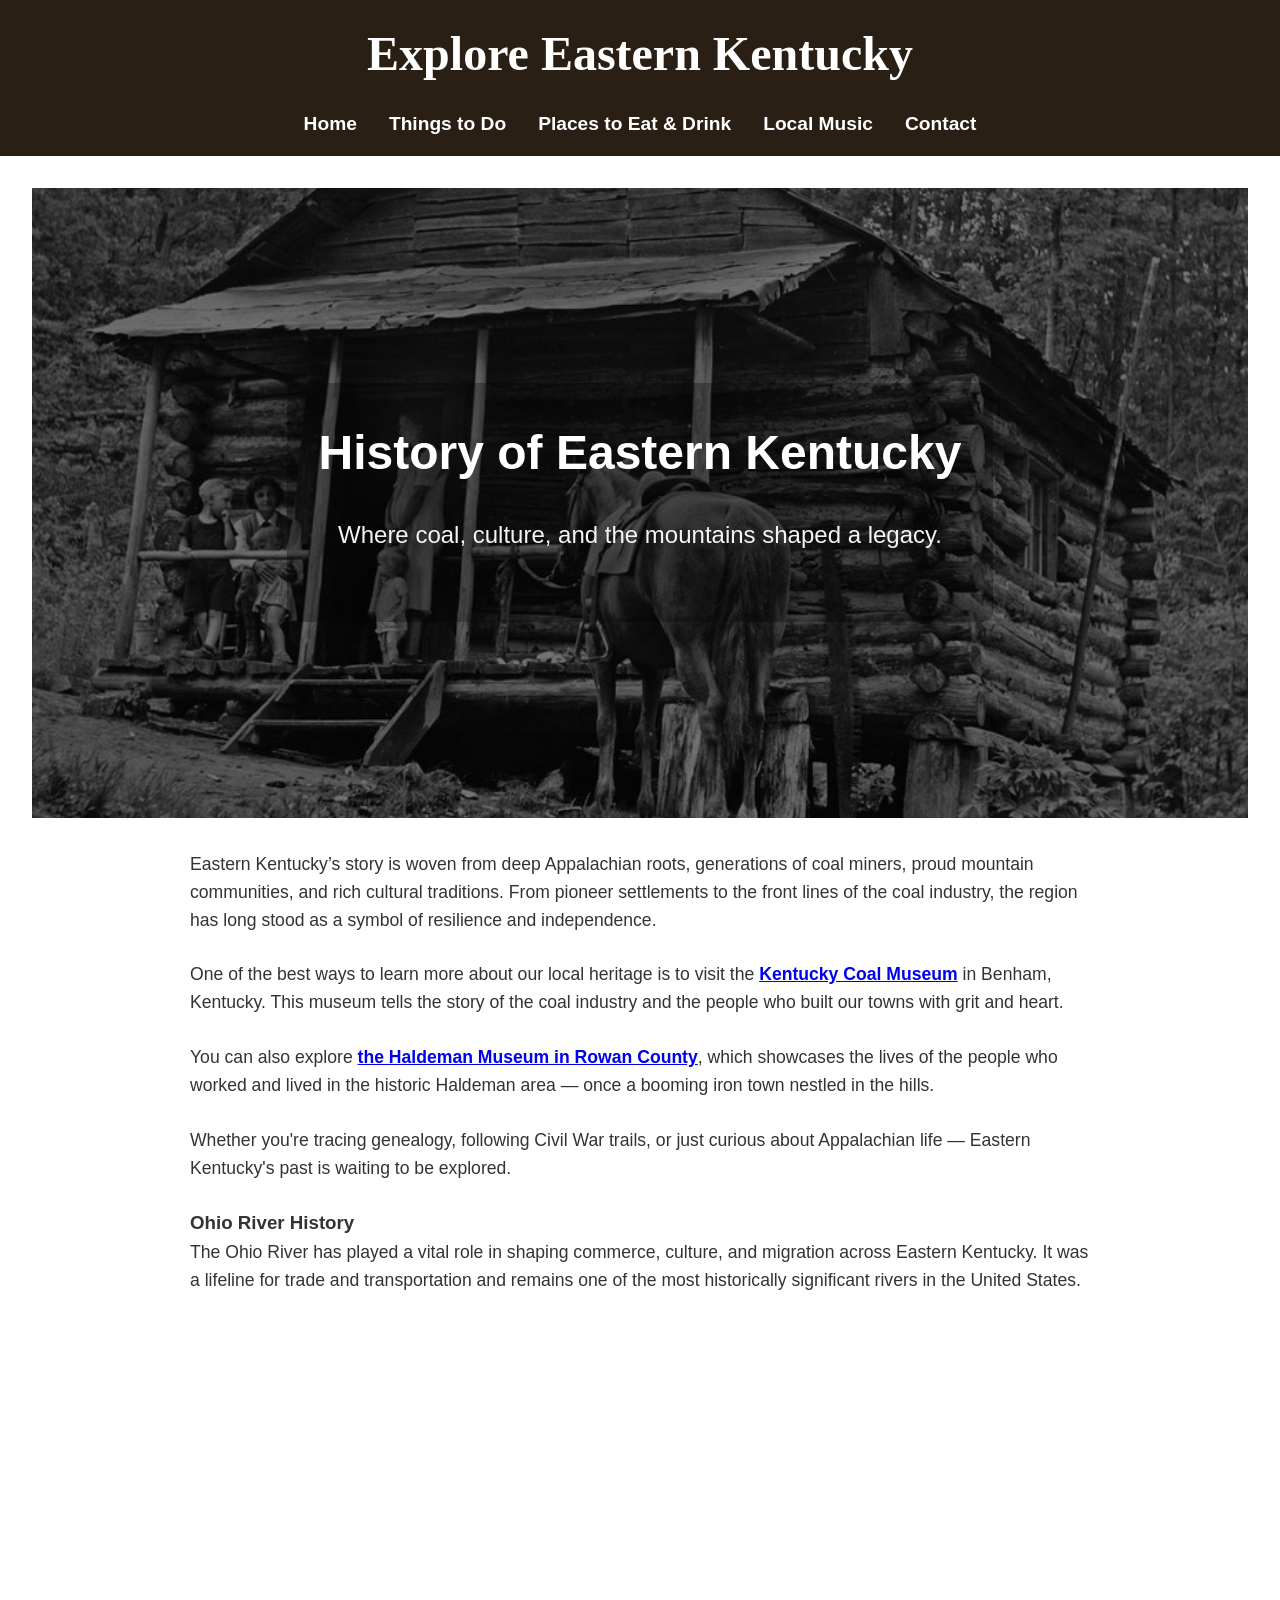
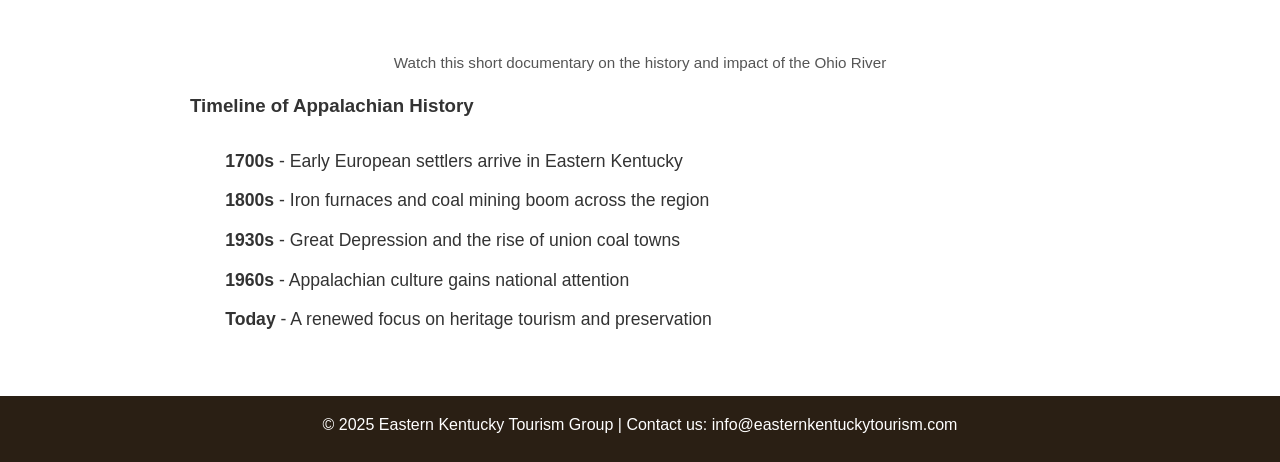
==== history.html @ e4c574b4 "Add files via upload" ====
<!DOCTYPE html>
<!-- 
Student Name: Jessie Conn
File Name: history.html
Date: 04/24/2025
-->

<html lang="en">
<head>
    <meta charset="UTF-8">
    <meta name="viewport" content="width=device-width, initial-scale=1.0">
    <title>History of Eastern Kentucky</title>
    <link rel="stylesheet" href="css/styles.min.css">
</head>
<body>
    <header>
        <h1>Explore Eastern Kentucky</h1>
        <nav>
            <ul>
                <li><a href="index.html">Home</a></li>
                <li><a href="things-to-do.html">Things to Do</a></li>
                <li><a href="places-to-eat.html">Places to Eat & Drink</a></li>
                <li><a href="local-music.html">Local Music</a></li>
                <li><a href="contact.html">Contact</a></li>
            </ul>
        </nav>
    </header>

    <main>
        <section class="hero-history">
            <div class="hero-content">
                <h2>History of Eastern Kentucky</h2>
                <p>Where coal, culture, and the mountains shaped a legacy.</p>
            </div>
        </section>

        <div class="content-wrapper">
            <section id="history">
                <p>Eastern Kentucky’s story is woven from deep Appalachian roots, generations of coal miners, proud mountain communities, and rich cultural traditions. From pioneer settlements to the front lines of the coal industry, the region has long stood as a symbol of resilience and independence.</p>

                <p>One of the best ways to learn more about our local heritage is to visit the 
                    <a href="https://kycoalmuseum.southeast.kctcs.edu/" target="_blank"><strong>Kentucky Coal Museum</strong></a> in Benham, Kentucky. This museum tells the story of the coal industry and the people who built our towns with grit and heart.</p>

                <p>You can also explore <a href="https://www.facebook.com/TheHaldemanMuseum/" target="_blank"><strong>the Haldeman Museum in Rowan County</strong></a>, which showcases the lives of the people who worked and lived in the historic Haldeman area — once a booming iron town nestled in the hills.</p>

                <p>Whether you're tracing genealogy, following Civil War trails, or just curious about Appalachian life — Eastern Kentucky's past is waiting to be explored.</p>

                <h3>Ohio River History</h3>
                <p>The Ohio River has played a vital role in shaping commerce, culture, and migration across Eastern Kentucky. It was a lifeline for trade and transportation and remains one of the most historically significant rivers in the United States.</p>

                <figure>
                    <iframe width="100%" height="315" src="https://www.youtube.com/embed/X4oicSrUqPk" title="Ohio River History Documentary" frameborder="0" allowfullscreen></iframe>
                    <figcaption style="text-align: center; font-size: 0.95em; margin-top: 0.5em;">
                        Watch this short documentary on the history and impact of the Ohio River
                    </figcaption>
                </figure>

                <h3>Timeline of Appalachian History</h3>
                <ol>
                    <li><strong>1700s</strong> - Early European settlers arrive in Eastern Kentucky</li>
                    <li><strong>1800s</strong> - Iron furnaces and coal mining boom across the region</li>
                    <li><strong>1930s</strong> - Great Depression and the rise of union coal towns</li>
                    <li><strong>1960s</strong> - Appalachian culture gains national attention</li>
                    <li><strong>Today</strong> - A renewed focus on heritage tourism and preservation</li>
                </ol>
            </section>
        </div>
    </main>

    <footer>
        <p>&copy; 2025 Eastern Kentucky Tourism Group | Contact us: info@easternkentuckytourism.com</p>
    </footer>
</body>
</html>
---- css/styles.min.css ----
/* Author: Jessie Conn File Name: styles.min.css Date: 04/24/2025 */body,h1,h2,h3,p,ul,li,figure,figcaption{margin:0;padding:0;list-style:none;border:0}body{font-family:Arial,sans-serif;background-color:#f4f4f4;color:#333;line-height:1.6}header{background-color:#2a1f14;color:white;padding:1em;text-align:center}header h1{font-size:3em;font-family:"Emblema One",serif}header nav{margin-top:1em}header nav ul{display:flex;justify-content:center;padding:0}header nav ul li{margin:0 1em}header nav ul li a{color:white;text-decoration:none;font-size:1.2em;font-weight:bold}header nav ul li a:hover{text-decoration:underline}main{padding:2em;background-color:white}.content-wrapper{max-width:900px;margin:0 auto}section{margin-bottom:2em}section h2{font-size:2em;margin-bottom:1em;color:#2a1f14}section p{font-size:1.1em;margin-bottom:1.5em}section ul{font-size:1.1em}section ul li{margin-bottom:1.5em}ol{margin:1.5em 0;padding-left:2em;font-size:1.1em;color:#333}ol li{margin-bottom:0.75em;line-height:1.5}form{margin-top:2em;display:flex;flex-direction:column;gap:1em;max-width:600px}label{font-weight:bold}input,select,textarea{padding:0.75em;border:1px solid #ccc;border-radius:5px;transition:border-color .3s,box-shadow .3s;font-size:1em}input:focus,select:focus,textarea:focus{border-color:#2a1f14;box-shadow:0 0 5px rgba(42,31,20,.6);outline:none}button,.menu-toggle{padding:0.75em;background-color:#2a1f14;color:white;border:none;border-radius:5px;font-weight:bold;cursor:pointer;transition:background-color .3s ease}button:hover,.menu-toggle:hover{background-color:#3e2f22}.menu-button-wrapper{display:flex;justify-content:center;margin-top:0.5em}figure{margin:1em 0}figure img{max-width:100%;height:auto;border-radius:8px;margin-top:0.5em}figcaption{font-size:.9em;text-align:center;color:#555;margin-top:0.5em}.music-img,.menu-img{max-width:70%;height:auto;display:block;margin:1em auto;border-radius:8px}table{width:100%;border-collapse:collapse;margin-top:1em;background-color:#fff}th,td{border:1px solid #ccc;padding:0.75em;text-align:left;vertical-align:top}th{background-color:#f4f4f4;color:#2a1f14;font-weight:bold}.menu-table{background-color:#fff8e1;border:2px solid #5d4037;padding:1.5em;border-radius:12px;box-shadow:2px 2px 6px rgba(0,0,0,.15);max-width:90%;margin:1.5em auto}.menu-table th{background-color:#ffe0b2;color:#4e342e;font-weight:bold}.menu-table td{background-color:#fffaf0}audio{display:block;margin:1em 0;width:100%;max-width:600px}.hero{background:url("../images/eky.jpg") no-repeat center center;background-size:cover;height:90vh;display:flex;align-items:center;justify-content:center;text-align:center;position:relative;color:white}.hero::before{content:"";position:absolute;top:0;left:0;right:0;bottom:0;background-color:rgba(0,0,0,.4);z-index:1}.hero-content{z-index:2;padding:2em;background-color:rgba(0,0,0,.3);border-radius:10px}.hero-content h2{font-size:3em;margin-bottom:0.5em;color:#fff}.hero-content p{font-size:1.5em;color:#f4f4f4}.hero-history{background:url("../images/cabin.jpg") no-repeat center center;background-size:cover;height:70vh;display:flex;align-items:center;justify-content:center;text-align:center;position:relative;color:white}.hero-history::before{content:"";position:absolute;top:0;left:0;right:0;bottom:0;background-color:rgba(0,0,0,.5);z-index:1}.hero-history .hero-content{z-index:2;padding:2em;background-color:rgba(0,0,0,.3);border-radius:10px}.hero-music{background:url("../images/instruments.jpg") no-repeat center center;background-size:cover;height:70vh;display:flex;align-items:center;justify-content:center;text-align:center;position:relative;color:white}.hero-music::before{content:"";position:absolute;top:0;left:0;right:0;bottom:0;background-color:rgba(0,0,0,.4);z-index:1}.hero-music .hero-content{z-index:2;padding:2em;background-color:rgba(0,0,0,.3);border-radius:10px}#confirmation{font-weight:bold;margin-top:1em;opacity:0;visibility:hidden;transition:opacity 1s ease-in}#confirmation.show{opacity:1;visibility:visible}.form-wrapper{overflow:hidden;max-height:0;opacity:0;transition:max-height 1s ease,opacity 1s ease}.form-wrapper.show{max-height:2000px;opacity:1}footer{background-color:#2a1f14;color:white;text-align:center;padding:1em;font-size:1em}footer p{margin-bottom:0.5em}footer a{color:#f6eee4;text-decoration:none}footer a:hover{color:#ccc}@media (max-width:768px){header h1{font-size:2.5em}header nav ul{flex-direction:column}header nav ul li{margin:0.5em 0}main{padding:1em}section h2{font-size:1.8em}section p,section ul li{font-size:1em}.music-img,.menu-img,.menu-table,audio{max-width:100%}.hero-content h2{font-size:2em}.hero-content p{font-size:1.2em}}@media (min-width:769px){.grid{display:grid;grid-template-columns:repeat(2,1fr);gap:20px}.grid section{padding:1.5em}}
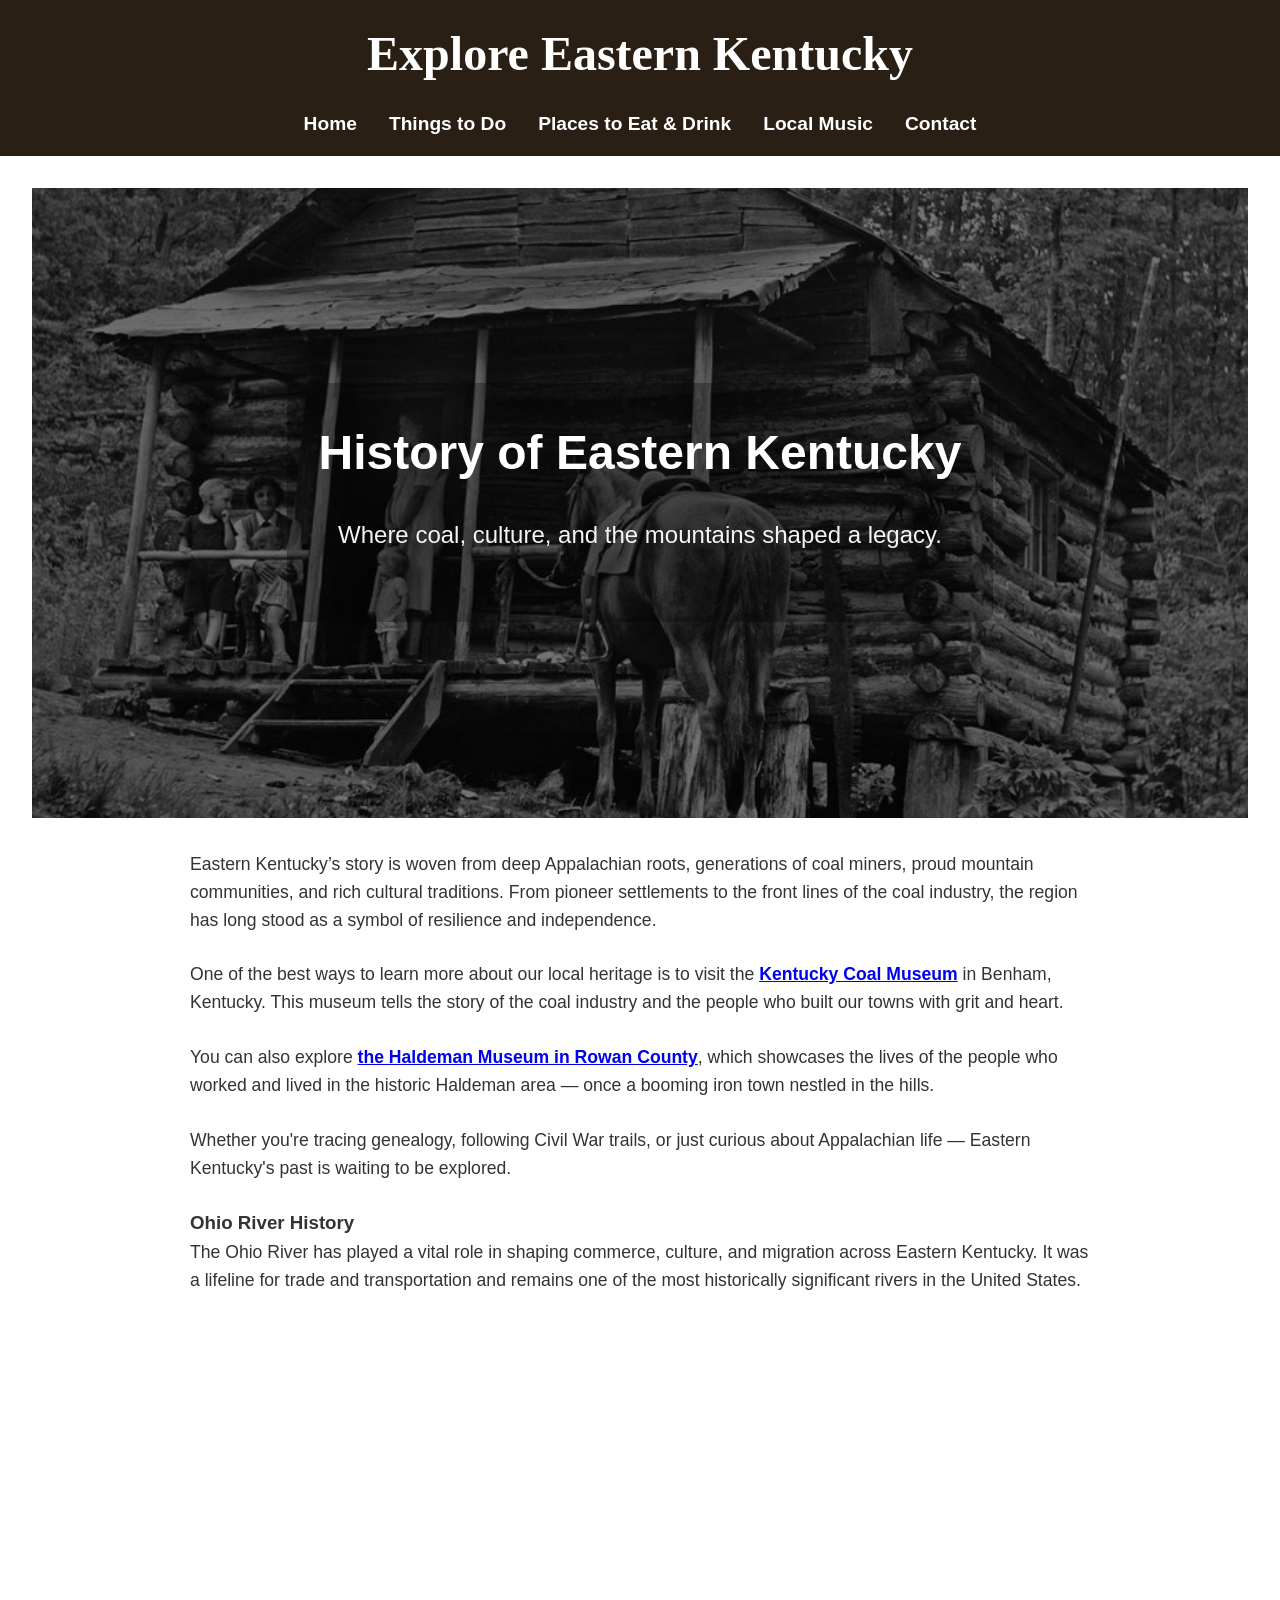
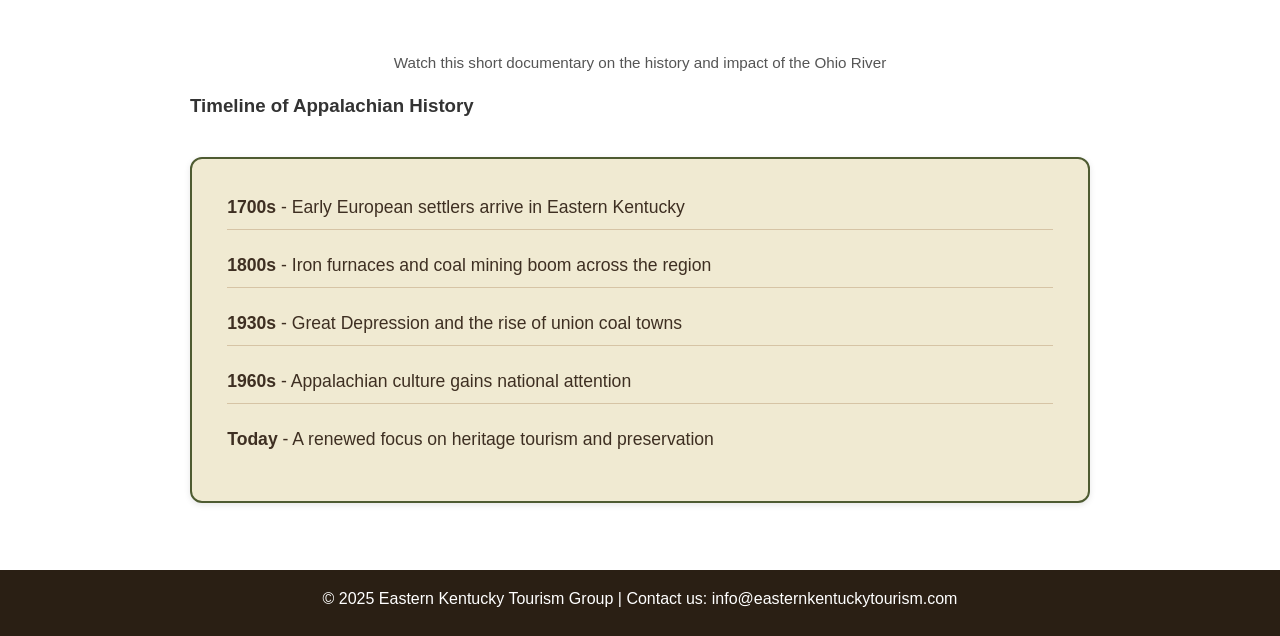
==== commit 0d3ad7cc: "Add files via upload" ====
--- a/history.html
+++ b/history.html
@@ -56,7 +56,7 @@
                 </figure>
 
                 <h3>Timeline of Appalachian History</h3>
-                <ol>
+                <ol class="history-timeline">
                     <li><strong>1700s</strong> - Early European settlers arrive in Eastern Kentucky</li>
                     <li><strong>1800s</strong> - Iron furnaces and coal mining boom across the region</li>
                     <li><strong>1930s</strong> - Great Depression and the rise of union coal towns</li>
--- a/css/styles.min.css
+++ b/css/styles.min.css
@@ -1 +1 @@
-/* Author: Jessie Conn File Name: styles.min.css Date: 04/24/2025 */body,h1,h2,h3,p,ul,li,figure,figcaption{margin:0;padding:0;list-style:none;border:0}body{font-family:Arial,sans-serif;background-color:#f4f4f4;color:#333;line-height:1.6}header{background-color:#2a1f14;color:white;padding:1em;text-align:center}header h1{font-size:3em;font-family:"Emblema One",serif}header nav{margin-top:1em}header nav ul{display:flex;justify-content:center;padding:0}header nav ul li{margin:0 1em}header nav ul li a{color:white;text-decoration:none;font-size:1.2em;font-weight:bold}header nav ul li a:hover{text-decoration:underline}main{padding:2em;background-color:white}.content-wrapper{max-width:900px;margin:0 auto}section{margin-bottom:2em}section h2{font-size:2em;margin-bottom:1em;color:#2a1f14}section p{font-size:1.1em;margin-bottom:1.5em}section ul{font-size:1.1em}section ul li{margin-bottom:1.5em}ol{margin:1.5em 0;padding-left:2em;font-size:1.1em;color:#333}ol li{margin-bottom:0.75em;line-height:1.5}form{margin-top:2em;display:flex;flex-direction:column;gap:1em;max-width:600px}label{font-weight:bold}input,select,textarea{padding:0.75em;border:1px solid #ccc;border-radius:5px;transition:border-color .3s,box-shadow .3s;font-size:1em}input:focus,select:focus,textarea:focus{border-color:#2a1f14;box-shadow:0 0 5px rgba(42,31,20,.6);outline:none}button,.menu-toggle{padding:0.75em;background-color:#2a1f14;color:white;border:none;border-radius:5px;font-weight:bold;cursor:pointer;transition:background-color .3s ease}button:hover,.menu-toggle:hover{background-color:#3e2f22}.menu-button-wrapper{display:flex;justify-content:center;margin-top:0.5em}figure{margin:1em 0}figure img{max-width:100%;height:auto;border-radius:8px;margin-top:0.5em}figcaption{font-size:.9em;text-align:center;color:#555;margin-top:0.5em}.music-img,.menu-img{max-width:70%;height:auto;display:block;margin:1em auto;border-radius:8px}table{width:100%;border-collapse:collapse;margin-top:1em;background-color:#fff}th,td{border:1px solid #ccc;padding:0.75em;text-align:left;vertical-align:top}th{background-color:#f4f4f4;color:#2a1f14;font-weight:bold}.menu-table{background-color:#fff8e1;border:2px solid #5d4037;padding:1.5em;border-radius:12px;box-shadow:2px 2px 6px rgba(0,0,0,.15);max-width:90%;margin:1.5em auto}.menu-table th{background-color:#ffe0b2;color:#4e342e;font-weight:bold}.menu-table td{background-color:#fffaf0}audio{display:block;margin:1em 0;width:100%;max-width:600px}.hero{background:url("../images/eky.jpg") no-repeat center center;background-size:cover;height:90vh;display:flex;align-items:center;justify-content:center;text-align:center;position:relative;color:white}.hero::before{content:"";position:absolute;top:0;left:0;right:0;bottom:0;background-color:rgba(0,0,0,.4);z-index:1}.hero-content{z-index:2;padding:2em;background-color:rgba(0,0,0,.3);border-radius:10px}.hero-content h2{font-size:3em;margin-bottom:0.5em;color:#fff}.hero-content p{font-size:1.5em;color:#f4f4f4}.hero-history{background:url("../images/cabin.jpg") no-repeat center center;background-size:cover;height:70vh;display:flex;align-items:center;justify-content:center;text-align:center;position:relative;color:white}.hero-history::before{content:"";position:absolute;top:0;left:0;right:0;bottom:0;background-color:rgba(0,0,0,.5);z-index:1}.hero-history .hero-content{z-index:2;padding:2em;background-color:rgba(0,0,0,.3);border-radius:10px}.hero-music{background:url("../images/instruments.jpg") no-repeat center center;background-size:cover;height:70vh;display:flex;align-items:center;justify-content:center;text-align:center;position:relative;color:white}.hero-music::before{content:"";position:absolute;top:0;left:0;right:0;bottom:0;background-color:rgba(0,0,0,.4);z-index:1}.hero-music .hero-content{z-index:2;padding:2em;background-color:rgba(0,0,0,.3);border-radius:10px}#confirmation{font-weight:bold;margin-top:1em;opacity:0;visibility:hidden;transition:opacity 1s ease-in}#confirmation.show{opacity:1;visibility:visible}.form-wrapper{overflow:hidden;max-height:0;opacity:0;transition:max-height 1s ease,opacity 1s ease}.form-wrapper.show{max-height:2000px;opacity:1}footer{background-color:#2a1f14;color:white;text-align:center;padding:1em;font-size:1em}footer p{margin-bottom:0.5em}footer a{color:#f6eee4;text-decoration:none}footer a:hover{color:#ccc}@media (max-width:768px){header h1{font-size:2.5em}header nav ul{flex-direction:column}header nav ul li{margin:0.5em 0}main{padding:1em}section h2{font-size:1.8em}section p,section ul li{font-size:1em}.music-img,.menu-img,.menu-table,audio{max-width:100%}.hero-content h2{font-size:2em}.hero-content p{font-size:1.2em}}@media (min-width:769px){.grid{display:grid;grid-template-columns:repeat(2,1fr);gap:20px}.grid section{padding:1.5em}}
+/* Student Name:Jessie Conn File Name:styles.css Date:04/24/2025 */ /* CSS Reset */ body,h1,h2,h3,p,ul,li,figure,figcaption{margin:0;padding:0;list-style:none;border:0;}body{font-family:Arial,sans-serif;background-color:#f4f4f4;color:#333;line-height:1.6;}/* Header */ header{background-color:#2a1f14;color:white;padding:1em;text-align:center;}header h1{font-size:3em;font-family:"Emblema One",serif;}header nav{margin-top:1em;}header nav ul{display:flex;justify-content:center;padding:0;}header nav ul li{margin:0 1em;}header nav ul li a{color:white;text-decoration:none;font-size:1.2em;font-weight:bold;}header nav ul li a:hover{text-decoration:underline;}/* Main Layout */ main{padding:2em;background-color:white;}.content-wrapper{max-width:900px;margin:0 auto;}section{margin-bottom:2em;}section h2{font-size:2em;margin-bottom:1em;color:#2a1f14;}section p{font-size:1.1em;margin-bottom:1.5em;}section ul{font-size:1.1em;}section ul li{margin-bottom:1.5em;}/* Ordered List Styling */ ol{margin:1.5em 0;padding-left:2em;font-size:1.1em;color:#333;}ol li{margin-bottom:0.75em;line-height:1.5;}/* Contact Form Styling */ form{margin-top:2em;display:flex;flex-direction:column;gap:1em;max-width:600px;}label{font-weight:bold;}input,select,textarea{padding:0.75em;border:1px solid #ccc;border-radius:5px;transition:border-color 0.3s,box-shadow 0.3s;font-size:1em;}input:focus,select:focus,textarea:focus{border-color:#2a1f14;box-shadow:0 0 5px rgba(42,31,20,0.6);outline:none;}button,.menu-toggle{padding:0.75em;background-color:#2a1f14;color:white;border:none;border-radius:5px;font-weight:bold;cursor:pointer;transition:background-color 0.3s ease;}button:hover,.menu-toggle:hover{background-color:#3e2f22;}.menu-button-wrapper{display:flex;justify-content:center;margin-top:0.5em;}/* Figure + Image Styling */ figure{margin:1em 0;}figure img{max-width:100%;height:auto;border-radius:8px;margin-top:0.5em;}figcaption{font-size:0.9em;text-align:center;color:#555;margin-top:0.5em;}.music-img,.menu-img{max-width:70%;height:auto;display:block;margin:1em auto;border-radius:8px;}/* Table Styling */ table{width:100%;border-collapse:collapse;margin-top:1em;background-color:#fff;}th,td{border:1px solid #ccc;padding:0.75em;text-align:left;vertical-align:top;}th{background-color:#f4f4f4;color:#2a1f14;font-weight:bold;}.menu-table{background-color:#fff8e1;border:2px solid #5d4037;padding:1.5em;border-radius:12px;box-shadow:2px 2px 6px rgba(0,0,0,0.15);max-width:90%;margin:1.5em auto;}.menu-table th{background-color:#ffe0b2;color:#4e342e;font-weight:bold;}.menu-table td{background-color:#fffaf0;}/* Audio Player */ audio{display:block;margin:1em 0;width:100%;max-width:600px;}/* Hero Sections */ .hero{background:url("../images/eky.jpg") no-repeat center center;background-size:cover;height:90vh;display:flex;align-items:center;justify-content:center;text-align:center;position:relative;color:white;}.hero::before{content:"";position:absolute;top:0;left:0;right:0;bottom:0;background-color:rgba(0,0,0,0.4);z-index:1;}.hero-content{z-index:2;padding:2em;background-color:rgba(0,0,0,0.3);border-radius:10px;}.hero-content h2{font-size:3em;margin-bottom:0.5em;color:#fff;}.hero-content p{font-size:1.5em;color:#f4f4f4;}.hero-history{background:url("../images/cabin.jpg") no-repeat center center;background-size:cover;height:70vh;display:flex;align-items:center;justify-content:center;text-align:center;position:relative;color:white;}.hero-history::before{content:"";position:absolute;top:0;left:0;right:0;bottom:0;background-color:rgba(0,0,0,0.5);z-index:1;}.hero-history .hero-content{z-index:2;padding:2em;background-color:rgba(0,0,0,0.3);border-radius:10px;}.hero-music{background:url("../images/instruments.jpg") no-repeat center center;background-size:cover;height:70vh;display:flex;align-items:center;justify-content:center;text-align:center;position:relative;color:white;}.hero-music::before{content:"";position:absolute;top:0;left:0;right:0;bottom:0;background-color:rgba(0,0,0,0.4);z-index:1;}.hero-music .hero-content{z-index:2;padding:2em;background-color:rgba(0,0,0,0.3);border-radius:10px;}/* Confirmation Fade-in */ #confirmation{font-weight:bold;margin-top:1em;opacity:0;visibility:hidden;transition:opacity 1s ease-in;}#confirmation.show{opacity:1;visibility:visible;}/* Slide-in Form Animation */ .form-wrapper{overflow:hidden;max-height:0;opacity:0;transition:max-height 1s ease,opacity 1s ease;}.form-wrapper.show{max-height:2000px;opacity:1;}/* Accordion Style:Tap Menu */ .tap-accordion{max-height:0;overflow:hidden;opacity:0;transition:max-height 0.8s ease,opacity 0.8s ease;}.tap-accordion.show{max-height:600px;opacity:1;}/* Beer List Inside Accordion */ .beer-list{background-color:#fcf9ec;border:2px solid #4e5b31;border-radius:10px;padding:1em 2em;list-style:none;margin-top:1em;max-width:90%;margin-left:auto;margin-right:auto;color:#2e3b0f;}.beer-list li{padding:0.5em 0;border-bottom:1px solid #bfb28f;font-size:1.1em;}.beer-list li:last-child{border-bottom:none;}/* Menu Block Wrapper (earthy tone) */ .menu-block{background-color:#f0ead2;border:2px solid #4e5b31;border-radius:12px;padding:1.5em;margin:2em auto;max-width:900px;box-shadow:0 2px 6px rgba(0,0,0,0.1);}.menu-block h3{color:#3e4a1f;font-size:1.5em;margin-bottom:0.5em;}/* Footer */ footer{background-color:#2a1f14;color:white;text-align:center;padding:1em;font-size:1em;}footer p{margin-bottom:0.5em;}footer a{color:#f6eee4;text-decoration:none;}footer a:hover{color:#ccc;}/* Responsive */ @media (max-width:768px){header h1{font-size:2.5em;}header nav ul{flex-direction:column;}header nav ul li{margin:0.5em 0;}main{padding:1em;}section h2{font-size:1.8em;}section p,section ul li{font-size:1em;}.music-img,.menu-img,.menu-table,audio{max-width:100%;}.hero-content h2{font-size:2em;}.hero-content p{font-size:1.2em;}}@media (min-width:769px){.grid{display:grid;grid-template-columns:repeat(2,1fr);gap:20px;}.grid section{padding:1.5em;}}/* Accordion Section Behavior */ .tap-accordion{max-height:0;overflow:hidden;opacity:0;transition:max-height 0.5s ease,opacity 0.5s ease;}.tap-accordion.show{max-height:1500px;opacity:1;}/* Beer List Accordion Formatting */ .beer-list{list-style:none;padding:1em 2em;margin:1em auto;background-color:#fffaf0;border:2px solid #5d4037;border-radius:12px;max-width:90%;box-shadow:2px 2px 6px rgba(0,0,0,0.15);color:#3e2f22;font-size:1.1em;}.beer-list li{padding:0.5em 0;border-bottom:1px solid #d6c4a5;}.beer-list li:last-child{border-bottom:none;}/* Styled Timeline for History Page */ .history-timeline{background-color:#f0ead2;border:2px solid #4e5b31;border-radius:12px;padding:1.5em 2em;margin:2em auto;max-width:900px;box-shadow:0 2px 6px rgba(0,0,0,0.1);font-size:1.1em;color:#3e2f22;list-style-position:inside;}.history-timeline li{padding:0.5em 0;border-bottom:1px solid #d6c4a5;}.history-timeline li:last-child{border-bottom:none;}
